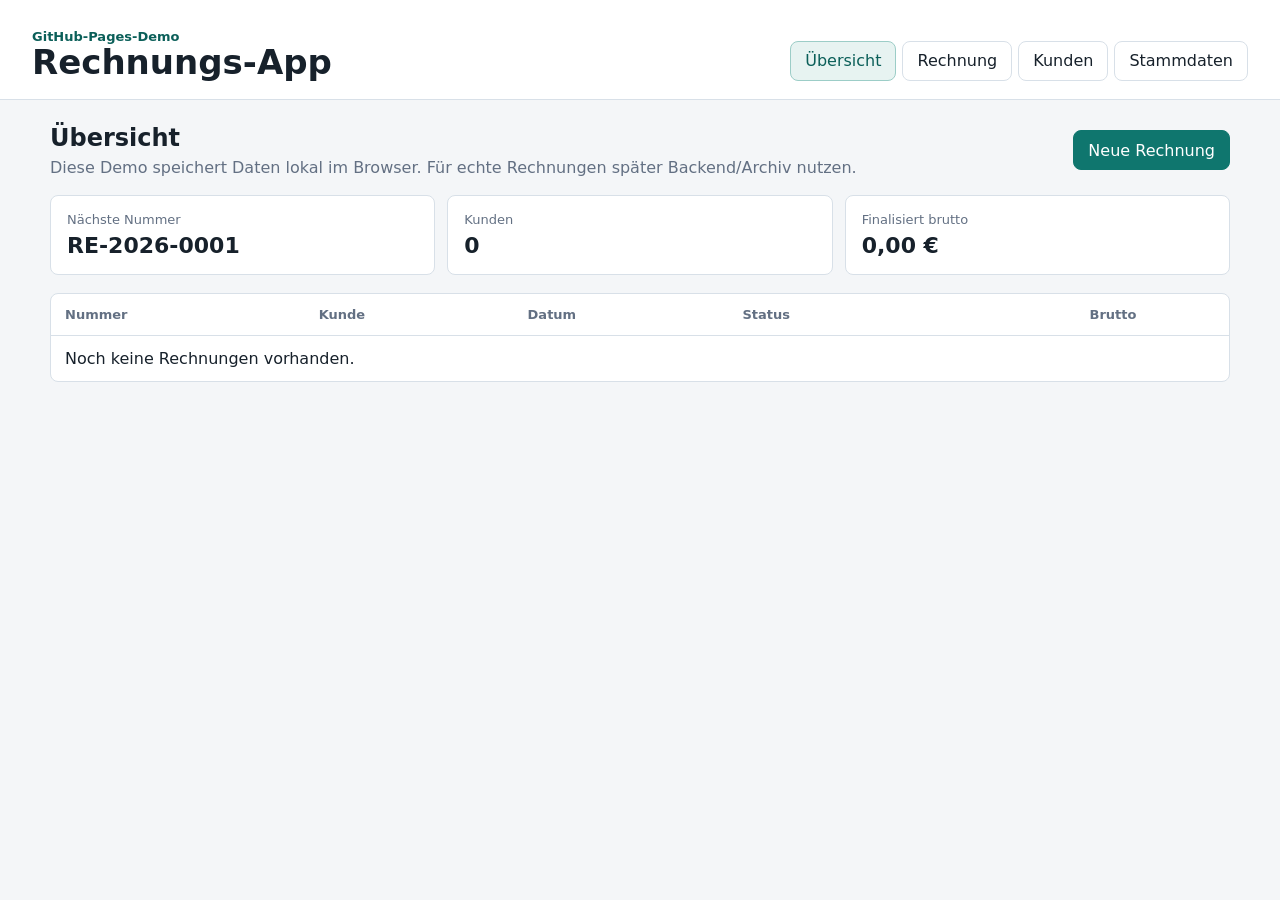
==== rechnungs-app/index.html @ ab0af1bb "Add invoice app demo" ====
<!doctype html>
<html lang="de">
<head>
    <meta charset="utf-8">
    <meta name="viewport" content="width=device-width, initial-scale=1">
    <title>Rechnungs-App Demo</title>
    <link rel="stylesheet" href="./styles.css">
</head>
<body>
    <header class="topbar">
        <div>
            <span class="badge">GitHub-Pages-Demo</span>
            <h1>Rechnungs-App</h1>
        </div>
        <nav>
            <button class="tab active" data-view="overview">Übersicht</button>
            <button class="tab" data-view="invoice">Rechnung</button>
            <button class="tab" data-view="customers">Kunden</button>
            <button class="tab" data-view="settings">Stammdaten</button>
        </nav>
    </header>

    <main>
        <section id="overview" class="view active">
            <div class="section-title">
                <div>
                    <h2>Übersicht</h2>
                    <p>Diese Demo speichert Daten lokal im Browser. Für echte Rechnungen später Backend/Archiv nutzen.</p>
                </div>
                <button class="primary" id="start-invoice">Neue Rechnung</button>
            </div>
            <div class="metrics">
                <article><span>Nächste Nummer</span><strong id="next-number">RE-2026-0001</strong></article>
                <article><span>Kunden</span><strong id="customer-count">0</strong></article>
                <article><span>Finalisiert brutto</span><strong id="final-total">0,00 EUR</strong></article>
            </div>
            <div class="panel table-panel">
                <table>
                    <thead>
                        <tr>
                            <th>Nummer</th>
                            <th>Kunde</th>
                            <th>Datum</th>
                            <th>Status</th>
                            <th class="num">Brutto</th>
                            <th></th>
                        </tr>
                    </thead>
                    <tbody id="invoice-list"></tbody>
                </table>
            </div>
        </section>

        <section id="invoice" class="view">
            <div class="section-title">
                <div>
                    <h2>Rechnung</h2>
                    <p id="invoice-hint">Entwurf ohne Rechnungsnummer</p>
                </div>
                <div class="actions">
                    <button id="save-draft">Entwurf speichern</button>
                    <button class="primary" id="finalize">Finalisieren & PDF</button>
                </div>
            </div>
            <div class="form-grid">
                <label>Kunde <select id="invoice-customer"></select></label>
                <label>Rechnungsdatum <input id="issue-date" type="date"></label>
                <label>Leistungsdatum <input id="service-date" type="date"></label>
                <label>Zahlungsziel Tage <input id="payment-days" type="number" min="0" value="14"></label>
            </div>
            <div class="section-row">
                <h3>Positionen</h3>
                <button id="add-item">Position hinzufügen</button>
            </div>
            <div id="items" class="items"></div>
            <div class="invoice-bottom">
                <label>Notiz <textarea id="notes" rows="5">Vielen Dank für den Auftrag.</textarea></label>
                <aside class="totals">
                    <div><span>Netto</span><strong id="sum-net">0,00 EUR</strong></div>
                    <div><span>MwSt.</span><strong id="sum-tax">0,00 EUR</strong></div>
                    <div class="grand"><span>Brutto</span><strong id="sum-gross">0,00 EUR</strong></div>
                </aside>
            </div>
        </section>

        <section id="customers" class="view">
            <div class="section-title">
                <div>
                    <h2>Kunden</h2>
                    <p>Lege Testkunden an und verwende sie in Rechnungen.</p>
                </div>
            </div>
            <form id="customer-form" class="panel grid-form">
                <input type="hidden" id="customer-id">
                <label>Kundennummer <input id="customer-number"></label>
                <label>Firma <input id="customer-company"></label>
                <label>Name <input id="customer-name"></label>
                <label>Straße <input id="customer-street"></label>
                <label>PLZ <input id="customer-postal"></label>
                <label>Ort <input id="customer-city"></label>
                <label>Land <input id="customer-country" value="Deutschland"></label>
                <label>E-Mail <input id="customer-email" type="email"></label>
                <label>USt-ID <input id="customer-vat"></label>
                <div class="wide actions">
                    <button class="primary" type="submit">Kunde speichern</button>
                    <button type="button" id="clear-customer">Leeren</button>
                </div>
            </form>
            <div id="customer-list" class="cards"></div>
        </section>

        <section id="settings" class="view">
            <div class="section-title">
                <div>
                    <h2>Stammdaten</h2>
                    <p>Diese Angaben erscheinen in der PDF-Druckansicht.</p>
                </div>
            </div>
            <form id="settings-form" class="panel grid-form">
                <label>Firma <input id="company-name"></label>
                <label>Inhaber/Geschäftsführung <input id="owner-name"></label>
                <label>Straße <input id="company-street"></label>
                <label>PLZ <input id="company-postal"></label>
                <label>Ort <input id="company-city"></label>
                <label>Land <input id="company-country" value="Deutschland"></label>
                <label>E-Mail <input id="company-email" type="email"></label>
                <label>Telefon <input id="company-phone"></label>
                <label>Steuernummer <input id="tax-number"></label>
                <label>USt-ID <input id="vat-id"></label>
                <label>IBAN <input id="iban"></label>
                <label>BIC <input id="bic"></label>
                <label>Bank <input id="bank-name"></label>
                <label>Zahlungsziel Tage <input id="default-payment-days" type="number" min="0" value="14"></label>
                <label>Nummernpräfix <input id="invoice-prefix" value="RE-{year}-"></label>
                <label>Nummernstellen <input id="invoice-padding" type="number" min="1" max="8" value="4"></label>
                <div class="wide actions">
                    <button class="primary" type="submit">Stammdaten speichern</button>
                    <button type="button" id="reset-demo">Demo zurücksetzen</button>
                </div>
            </form>
        </section>
    </main>

    <div id="toast"></div>
    <script src="./app.js"></script>
</body>
</html>
---- rechnungs-app/styles.css ----
:root {
    --bg: #f4f6f8;
    --panel: #fff;
    --ink: #17212b;
    --muted: #637083;
    --line: #d8e0e8;
    --brand: #0f766e;
    --brand-dark: #0b5f59;
    --soft: #e7f3f1;
    --warn: #9a3412;
    --radius: 8px;
    font-family: Inter, ui-sans-serif, system-ui, -apple-system, BlinkMacSystemFont, "Segoe UI", sans-serif;
}

* { box-sizing: border-box; }
body { margin: 0; background: var(--bg); color: var(--ink); }
button, input, select, textarea { font: inherit; }
button {
    min-height: 40px;
    border: 1px solid var(--line);
    border-radius: var(--radius);
    background: #fff;
    color: var(--ink);
    padding: 0 14px;
    cursor: pointer;
}
button:hover { border-color: #9aaabd; }
.primary { background: var(--brand); border-color: var(--brand); color: #fff; }
.primary:hover { background: var(--brand-dark); }

.topbar {
    position: sticky;
    top: 0;
    z-index: 5;
    display: flex;
    justify-content: space-between;
    gap: 18px;
    align-items: end;
    padding: 26px 32px 18px;
    border-bottom: 1px solid var(--line);
    background: #fff;
}
.badge { color: var(--brand-dark); font-size: 13px; font-weight: 700; }
h1, h2, h3, p { margin-top: 0; }
h1 { margin-bottom: 0; font-size: 34px; line-height: 1.05; }
h2 { margin-bottom: 6px; font-size: 24px; }
h3 { margin-bottom: 0; font-size: 18px; }
nav { display: flex; gap: 6px; flex-wrap: wrap; }
.tab { background: transparent; }
.tab.active { background: var(--soft); border-color: #9ccdc7; color: var(--brand-dark); }

main { width: min(1180px, calc(100vw - 32px)); margin: 24px auto 56px; }
.view { display: none; }
.view.active { display: block; }
.section-title, .section-row {
    display: flex;
    justify-content: space-between;
    align-items: center;
    gap: 16px;
    margin-bottom: 18px;
}
.section-title p { margin-bottom: 0; color: var(--muted); }
.section-row { margin-top: 24px; }
.actions { display: flex; gap: 10px; align-items: center; flex-wrap: wrap; }

.metrics {
    display: grid;
    grid-template-columns: repeat(3, minmax(0, 1fr));
    gap: 12px;
    margin-bottom: 18px;
}
.metrics article, .panel, .items, .totals, .card {
    background: var(--panel);
    border: 1px solid var(--line);
    border-radius: var(--radius);
}
.metrics article { padding: 16px; }
.metrics span, .totals span { display: block; color: var(--muted); font-size: 13px; }
.metrics strong { display: block; margin-top: 6px; font-size: 22px; }
.table-panel { overflow: auto; }
table { width: 100%; border-collapse: collapse; }
th, td { padding: 13px 14px; border-bottom: 1px solid var(--line); text-align: left; vertical-align: top; }
th { color: var(--muted); font-size: 13px; font-weight: 700; }
tr:last-child td { border-bottom: 0; }
.num { text-align: right; white-space: nowrap; }
.status { display: inline-flex; min-height: 28px; align-items: center; padding: 0 9px; border-radius: 999px; font-size: 13px; background: #fff7ed; color: var(--warn); }
.status.final { background: #dcfce7; color: #166534; }

.form-grid, .grid-form {
    display: grid;
    grid-template-columns: repeat(4, minmax(0, 1fr));
    gap: 14px;
}
.grid-form { grid-template-columns: repeat(2, minmax(0, 1fr)); padding: 16px; margin-bottom: 18px; }
label { display: grid; gap: 7px; color: var(--muted); font-size: 13px; font-weight: 700; }
input, select, textarea {
    width: 100%;
    min-height: 42px;
    border: 1px solid var(--line);
    border-radius: var(--radius);
    background: #fff;
    color: var(--ink);
    padding: 9px 11px;
}
textarea { resize: vertical; }
.wide { grid-column: 1 / -1; }

.items { display: grid; gap: 10px; padding: 12px; }
.item-row {
    display: grid;
    grid-template-columns: minmax(220px, 1.8fr) 90px 110px 120px 90px 44px;
    gap: 10px;
    align-items: end;
}
.remove { width: 44px; padding: 0; color: var(--warn); }
.invoice-bottom {
    display: grid;
    grid-template-columns: minmax(0, 1fr) 320px;
    gap: 14px;
    margin-top: 18px;
    align-items: start;
}
.totals { padding: 16px; display: grid; gap: 12px; }
.totals div { display: flex; justify-content: space-between; gap: 16px; }
.totals strong { font-size: 18px; }
.totals .grand { padding-top: 12px; border-top: 1px solid var(--line); }
.totals .grand strong { font-size: 24px; }

.cards { display: grid; grid-template-columns: repeat(auto-fill, minmax(260px, 1fr)); gap: 12px; }
.card { padding: 14px; display: grid; gap: 10px; }
.card p { margin-bottom: 0; color: var(--muted); line-height: 1.45; }

#toast {
    position: fixed;
    right: 18px;
    bottom: 18px;
    max-width: 360px;
    background: #111827;
    color: #fff;
    padding: 12px 14px;
    border-radius: var(--radius);
    opacity: 0;
    transform: translateY(12px);
    pointer-events: none;
    transition: 150ms ease;
}
#toast.show { opacity: 1; transform: translateY(0); }

.print-page {
    width: 210mm;
    min-height: 297mm;
    margin: 0 auto;
    background: #fff;
    padding: 22mm 18mm;
    color: #17212b;
}
.print-head { display: grid; grid-template-columns: 1fr 72mm; gap: 18mm; margin-bottom: 16mm; }
.print-head h1 { margin: 14mm 0 12mm; }
address { font-style: normal; line-height: 1.55; }
.sender { border-left: 3px solid var(--brand); padding-left: 12px; line-height: 1.55; }
.print-meta { display: grid; grid-template-columns: repeat(4, 1fr); gap: 10px; margin-bottom: 12mm; }
.print-meta div { border: 1px solid var(--line); border-radius: var(--radius); padding: 10px; }
.print-meta span { display: block; color: var(--muted); font-size: 12px; }
.print-totals { width: 82mm; margin-left: auto; margin-top: 10mm; }
.print-note { margin-top: 14mm; line-height: 1.55; }
.print-action { position: fixed; right: 20px; bottom: 20px; background: var(--brand); color: #fff; border-color: var(--brand); }

@media (max-width: 850px) {
    .topbar, .section-title { align-items: stretch; flex-direction: column; }
    .metrics, .form-grid, .grid-form, .invoice-bottom { grid-template-columns: 1fr; }
    .item-row { grid-template-columns: 1fr 1fr; }
    .item-row label:first-child { grid-column: 1 / -1; }
}

@media print {
    body { background: #fff; }
    body > :not(.print-page) { display: none !important; }
    .print-page { display: block !important; width: auto; min-height: 0; margin: 0; padding: 0; }
    .print-action { display: none; }
    @page { size: A4; margin: 18mm; }
}
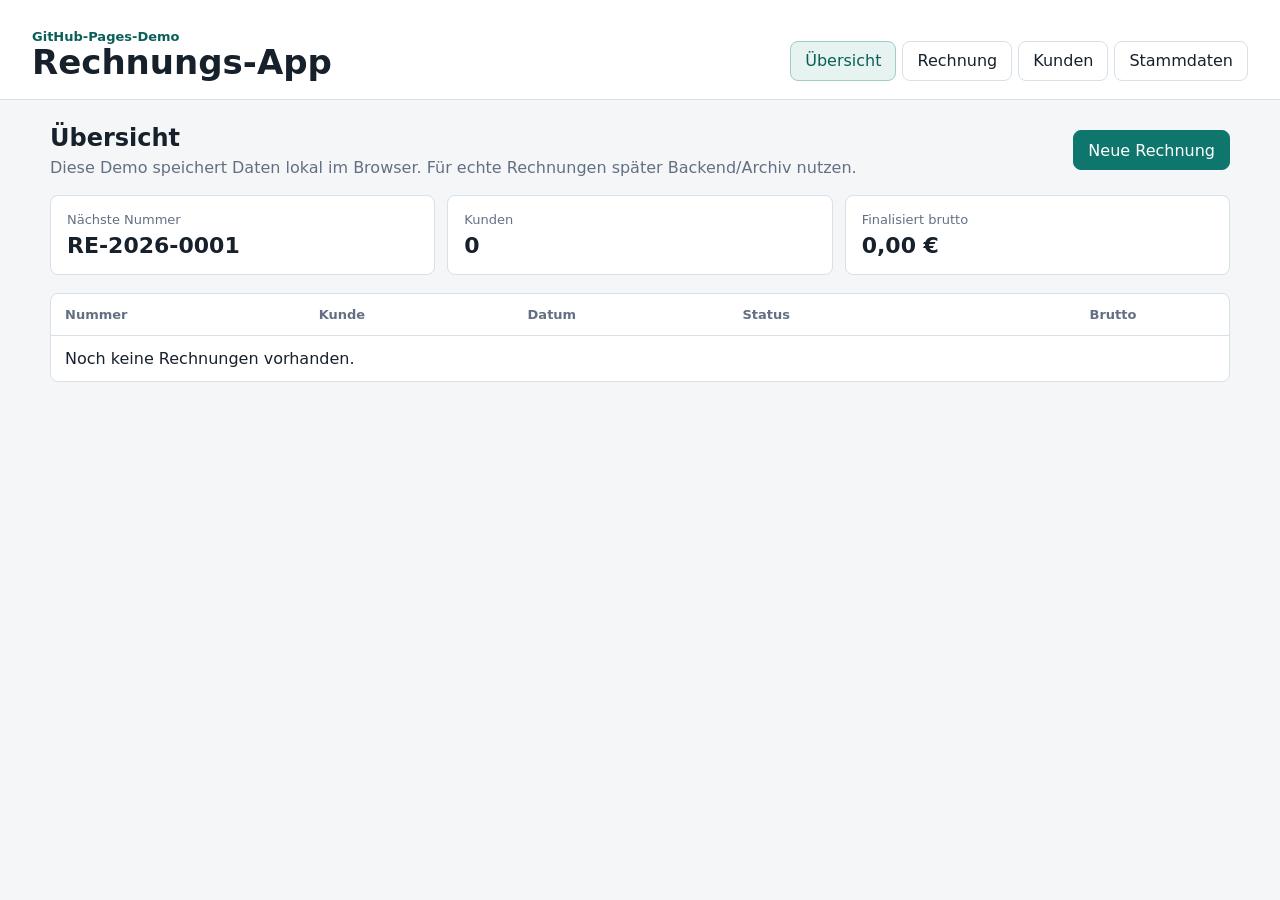
==== commit 37ff3ef7: "Add invoice export flow" ====
--- a/rechnungs-app/index.html
+++ b/rechnungs-app/index.html
@@ -141,6 +141,8 @@
         </section>
     </main>
 
+    <section id="export-area" class="export-area" aria-hidden="true"></section>
+
     <div id="toast"></div>
     <script src="./app.js"></script>
 </body>
--- a/rechnungs-app/styles.css
+++ b/rechnungs-app/styles.css
@@ -164,18 +164,57 @@
 .print-totals { width: 82mm; margin-left: auto; margin-top: 10mm; }
 .print-note { margin-top: 14mm; line-height: 1.55; }
 .print-action { position: fixed; right: 20px; bottom: 20px; background: var(--brand); color: #fff; border-color: var(--brand); }
+.export-area { display: none; }
+.export-area.active {
+    display: block;
+    position: fixed;
+    inset: 0;
+    z-index: 20;
+    overflow: auto;
+    background: #dfe5eb;
+    padding: 24px;
+}
+.export-toolbar {
+    position: sticky;
+    top: 0;
+    z-index: 21;
+    width: min(210mm, calc(100vw - 48px));
+    margin: 0 auto 16px;
+    display: flex;
+    justify-content: space-between;
+    gap: 12px;
+    align-items: center;
+    background: #fff;
+    border: 1px solid var(--line);
+    border-radius: var(--radius);
+    padding: 12px;
+    box-shadow: 0 12px 30px rgba(15, 23, 42, 0.12);
+}
+.export-toolbar p { margin-bottom: 0; color: var(--muted); }
 
 @media (max-width: 850px) {
     .topbar, .section-title { align-items: stretch; flex-direction: column; }
     .metrics, .form-grid, .grid-form, .invoice-bottom { grid-template-columns: 1fr; }
     .item-row { grid-template-columns: 1fr 1fr; }
     .item-row label:first-child { grid-column: 1 / -1; }
+    .export-area { padding: 12px; }
+    .export-toolbar { width: 100%; align-items: stretch; flex-direction: column; }
+    .print-page { width: auto; min-height: 0; padding: 24px; }
 }
 
 @media print {
     body { background: #fff; }
-    body > :not(.print-page) { display: none !important; }
-    .print-page { display: block !important; width: auto; min-height: 0; margin: 0; padding: 0; }
-    .print-action { display: none; }
+    body.print-mode > :not(#export-area) { display: none !important; }
+    body.print-mode #export-area {
+        display: block !important;
+        position: static;
+        inset: auto;
+        overflow: visible;
+        padding: 0;
+        background: #fff;
+    }
+    body.print-mode .export-toolbar { display: none !important; }
+    body.print-mode .print-page { display: block !important; width: auto; min-height: 0; margin: 0; padding: 0; }
+    .print-action { display: none !important; }
     @page { size: A4; margin: 18mm; }
 }
